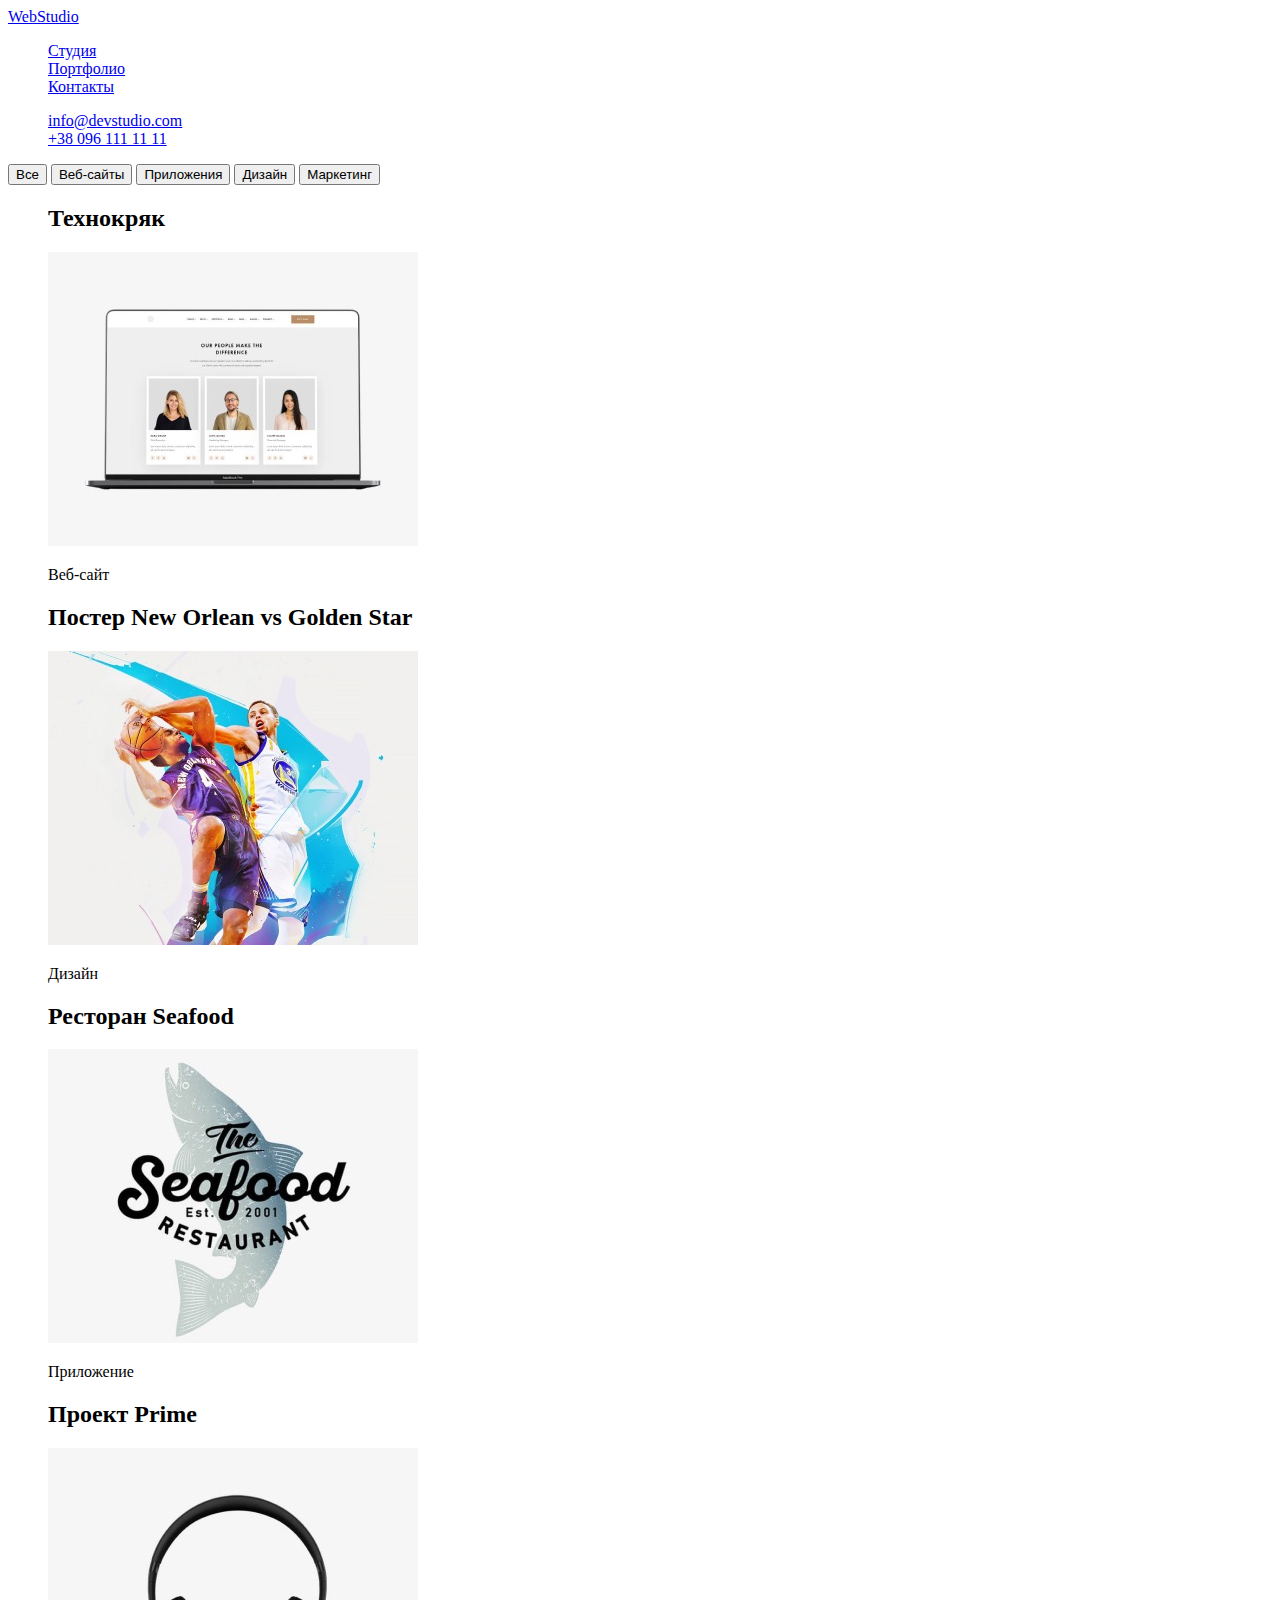
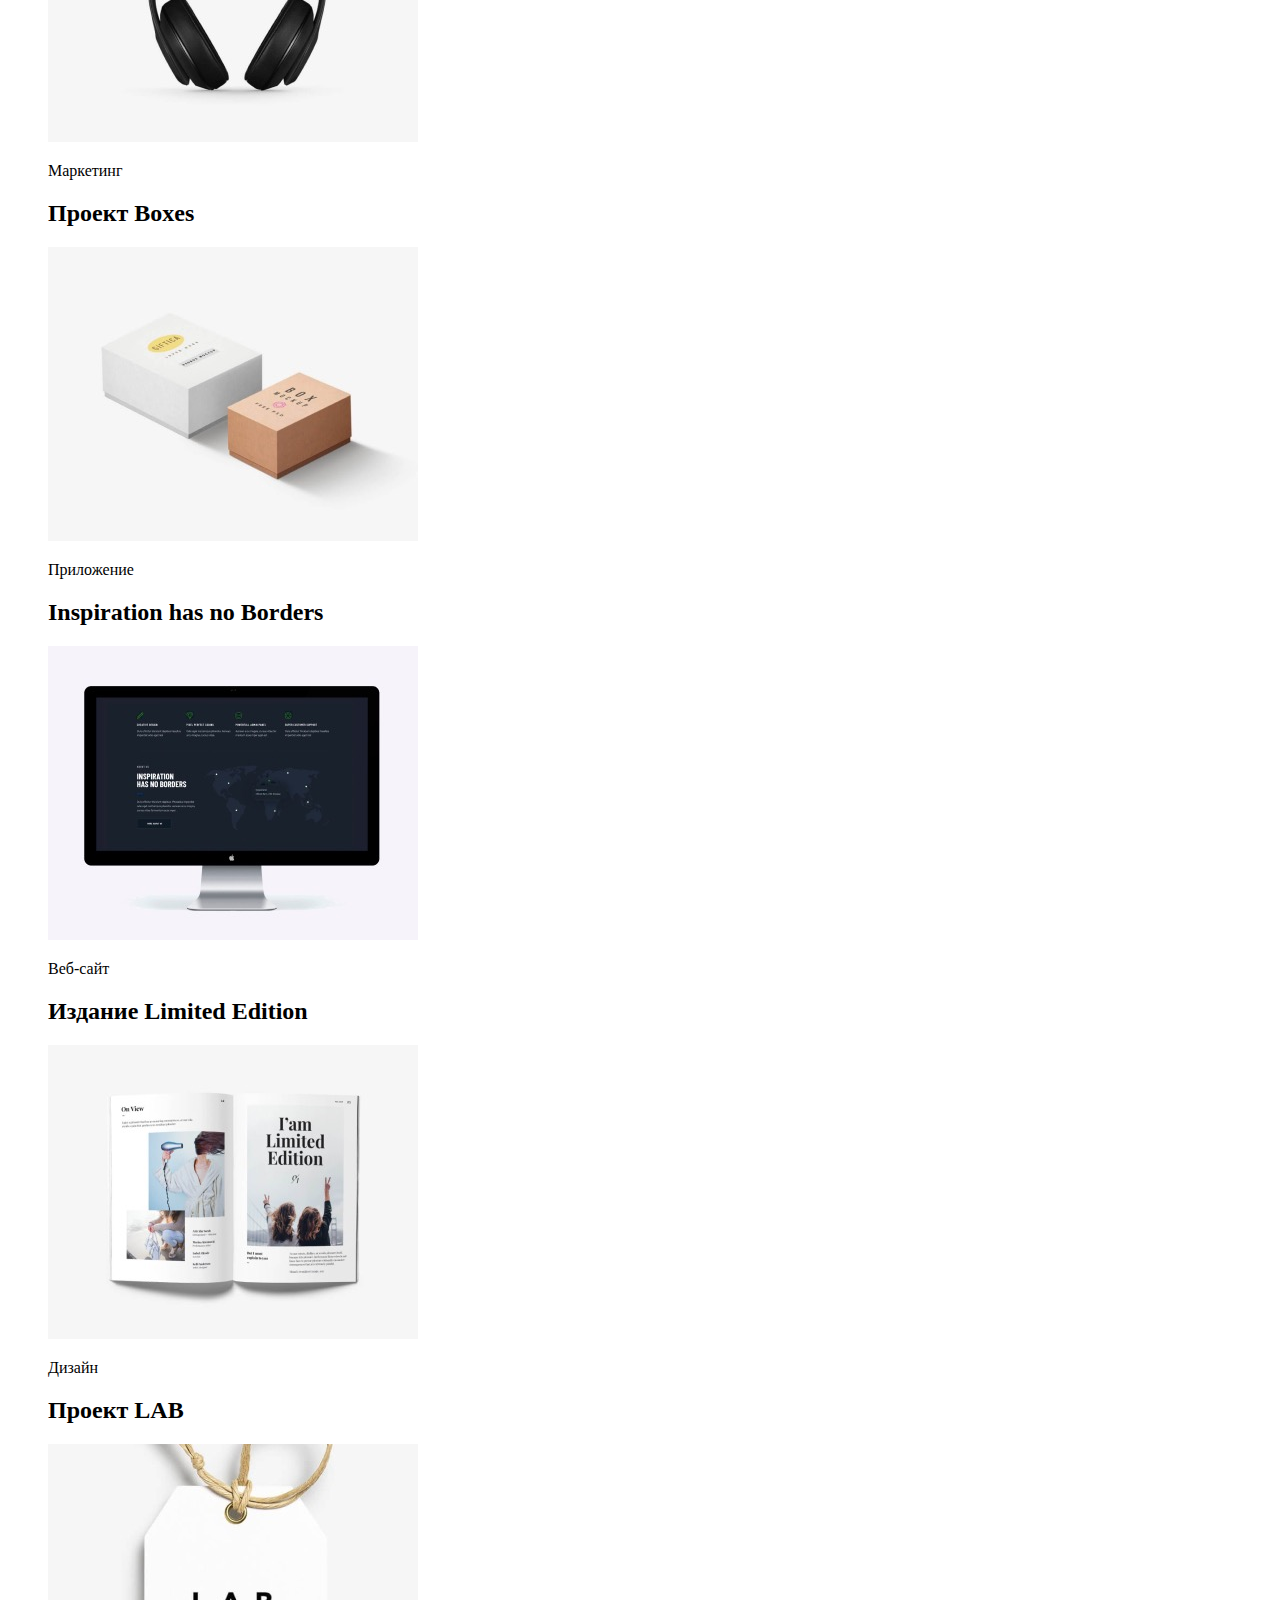
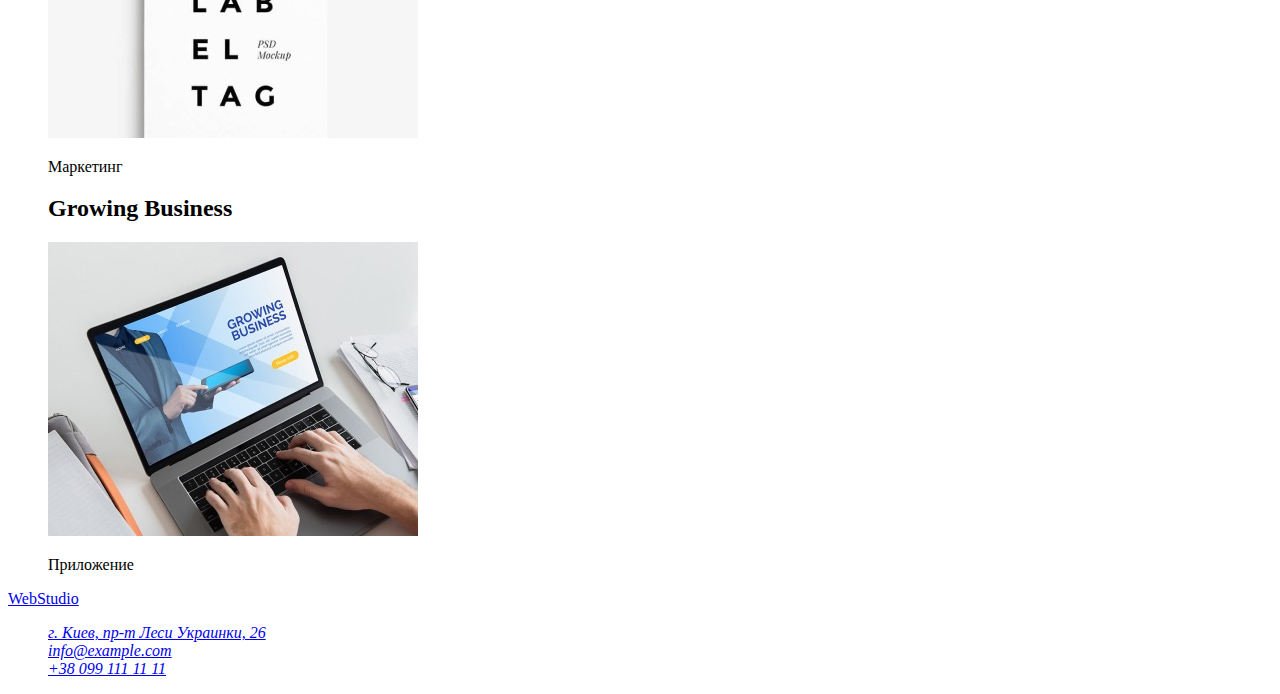
==== portfolio.html @ 584e2b4d "commit_4_11" ====
<!DOCTYPE html>
<html lang="ru">
<head>
    <meta charset="UTF-8">
    <meta http-equiv="X-UA-Compatible" content="IE=edge">
    <meta name="viewport" content="width=device-width, initial-scale=1.0">
    <title>Портфолио WebStudio</title>
</head>
<body>
    <header>
        <nav>
            <a href="./index.html"> WebStudio</a>
    
            <ul type="none">
                <li><a href="./index.html">Студия</a></li>
                <li><a href="./portfolio.html">Портфолио</a></li>
                <li><a href="./contacts">Контакты</a></li>
            </ul>
        </nav>
    
        <ul type="none">
            <li><a href="mailto:info@devstudio.com">info@devstudio.com</a> </li>
            <li><a href="tel:+380961111111">+38 096 111 11 11</a> </li>
        </ul>
    </header>
<main>

    <h1 visibility: hidden>Портфолио Работ WebStudio</h1>

    <button type="button">Все</button>
    <button type="button">Веб-сайты</button>
    <button type="button">Приложения</button>
    <button type="button">Дизайн</button>
    <button type="button">Маркетинг</button>

    <ul type="none">
        <li><h2>Технокряк</h2><img src="./images/case1.jpg" alt="Веб-сайт Технокряк" width="370" height="294"><p>Веб-сайт</p></li>
        <li><h2>Постер New Orlean vs Golden Star</h2><img src="./images/case2.jpg" alt="Дизайн Постер New Orlean vs Golden Star" width="370" height="294"><p>Дизайн</p></li>
        <li><h2>Ресторан Seafood</h2><img src="./images/case3.jpg" alt="Приложение Ресторан Seafood" width="370" height="294"><p>Приложение</p></li>
        <li><h2>Проект Prime</h2><img src="./images/case4.jpg" alt="Маркетинг Проект Prime" width="370" height="294"><p>Маркетинг</p></li>
        <li><h2>Проект Boxes</h2><img src="./images/case5.jpg" alt="Приложение Проект Boxes" width="370" height="294"><p>Приложение</p></li>
        <li><h2 lang="en">Inspiration has no Borders</h2><img src="./images/case6.jpg" alt="Веб-сайт Inspiration has no Borders" width="370" height="294"><p>Веб-сайт</p></li>
        <li><h2>Издание Limited Edition</h2><img src="./images/case7.jpg" alt="Дизайн Издание Limited Edition" width="370" height="294"><p>Дизайн</p></li>
        <li><h2>Проект LAB</h2><img src="./images/case8.jpg" alt="Маркетинг Проект LAB" width="370" height="294"><p>Маркетинг</p></li>
        <li><h2 lang="en">Growing Business</h2><img src="./images/case9.jpg" alt="Приложение Growing Business" width="370" height="294"><p>Приложение</p></li>
    </ul>


</main>


    <footer>
        <a href="./index.html">WebStudio</a>
        <address>
            <ul type="none">
                <li><a href="https://goo.gl/maps/aRRkFb3PzJFJw8Fk9" target="_blank">г. Киев, пр-т Леси Украинки, 26</a></li>
                <li><a href="mailto:info@devstudio.com">info@example.com</a></li>
                <li><a href="tel:+380961111111">+38 099 111 11 11</a></li>
            </ul>
        </address>
    </footer>

</body>
</html>
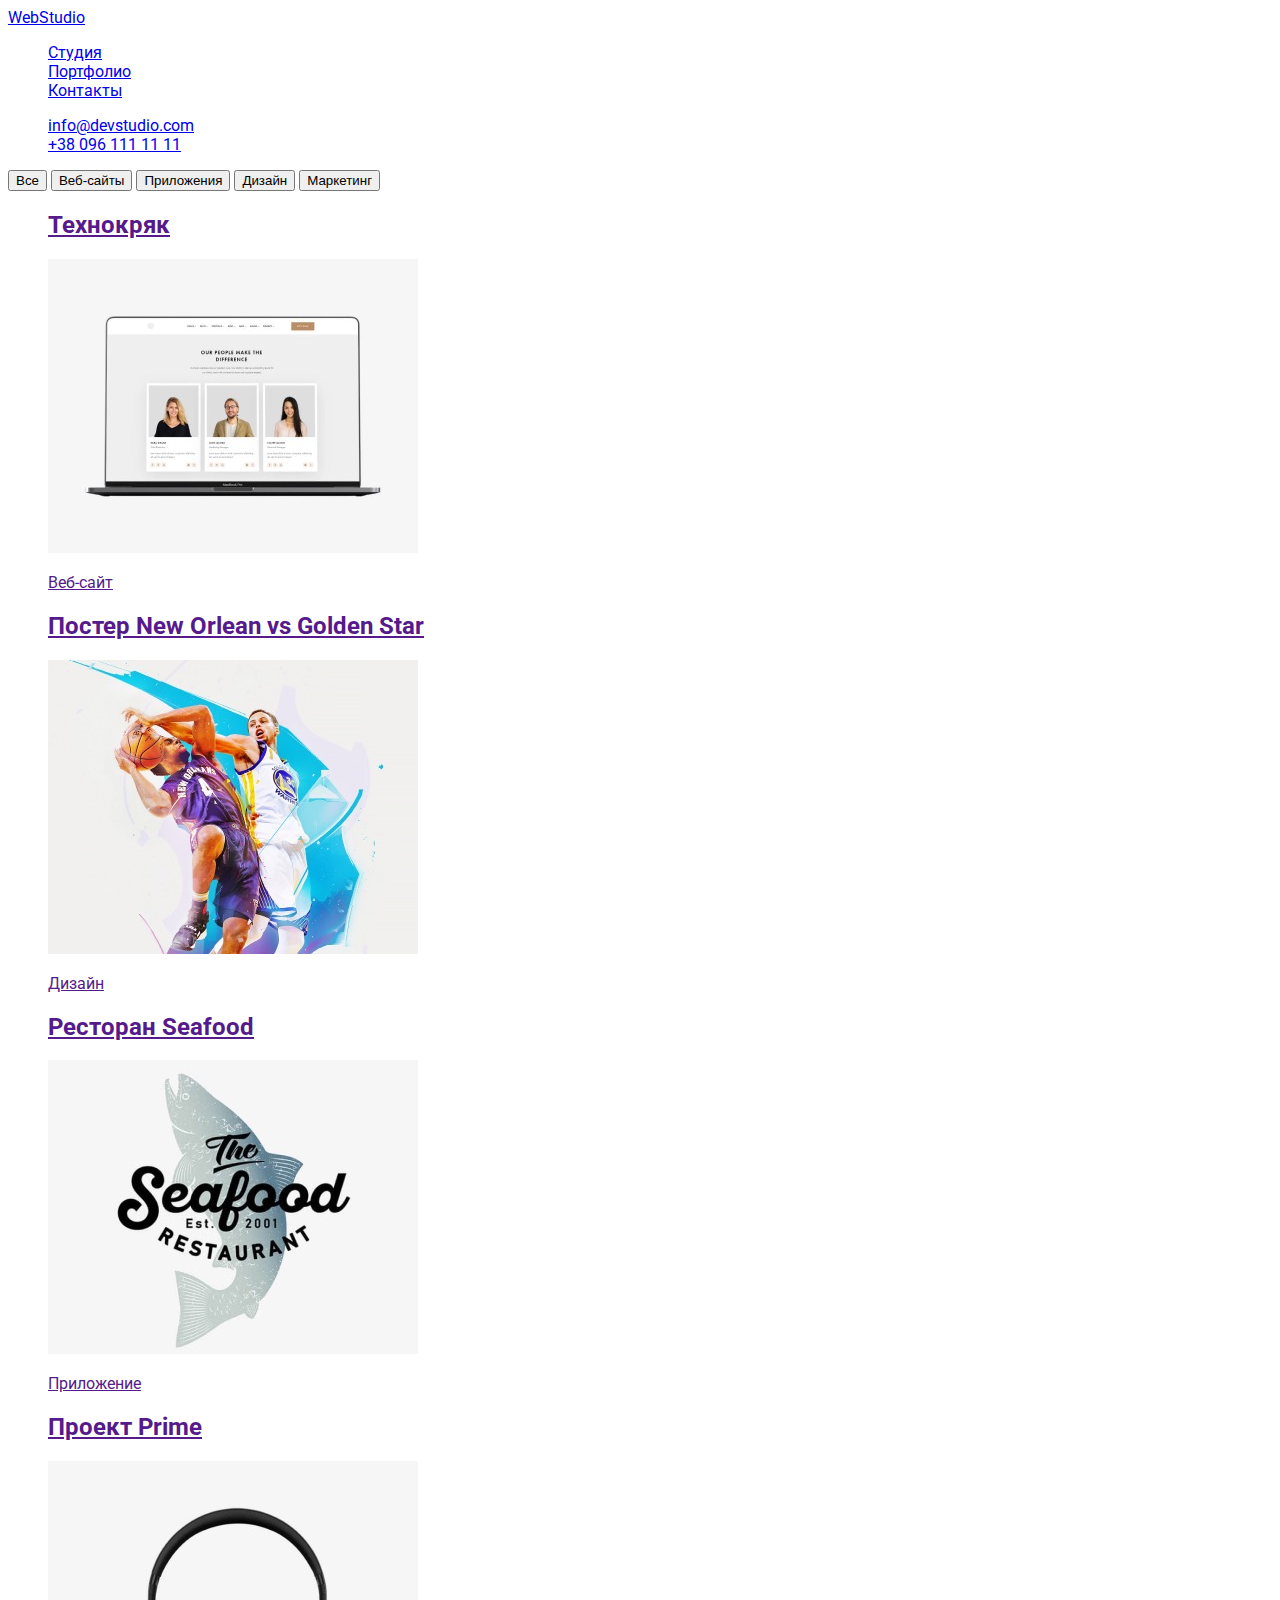
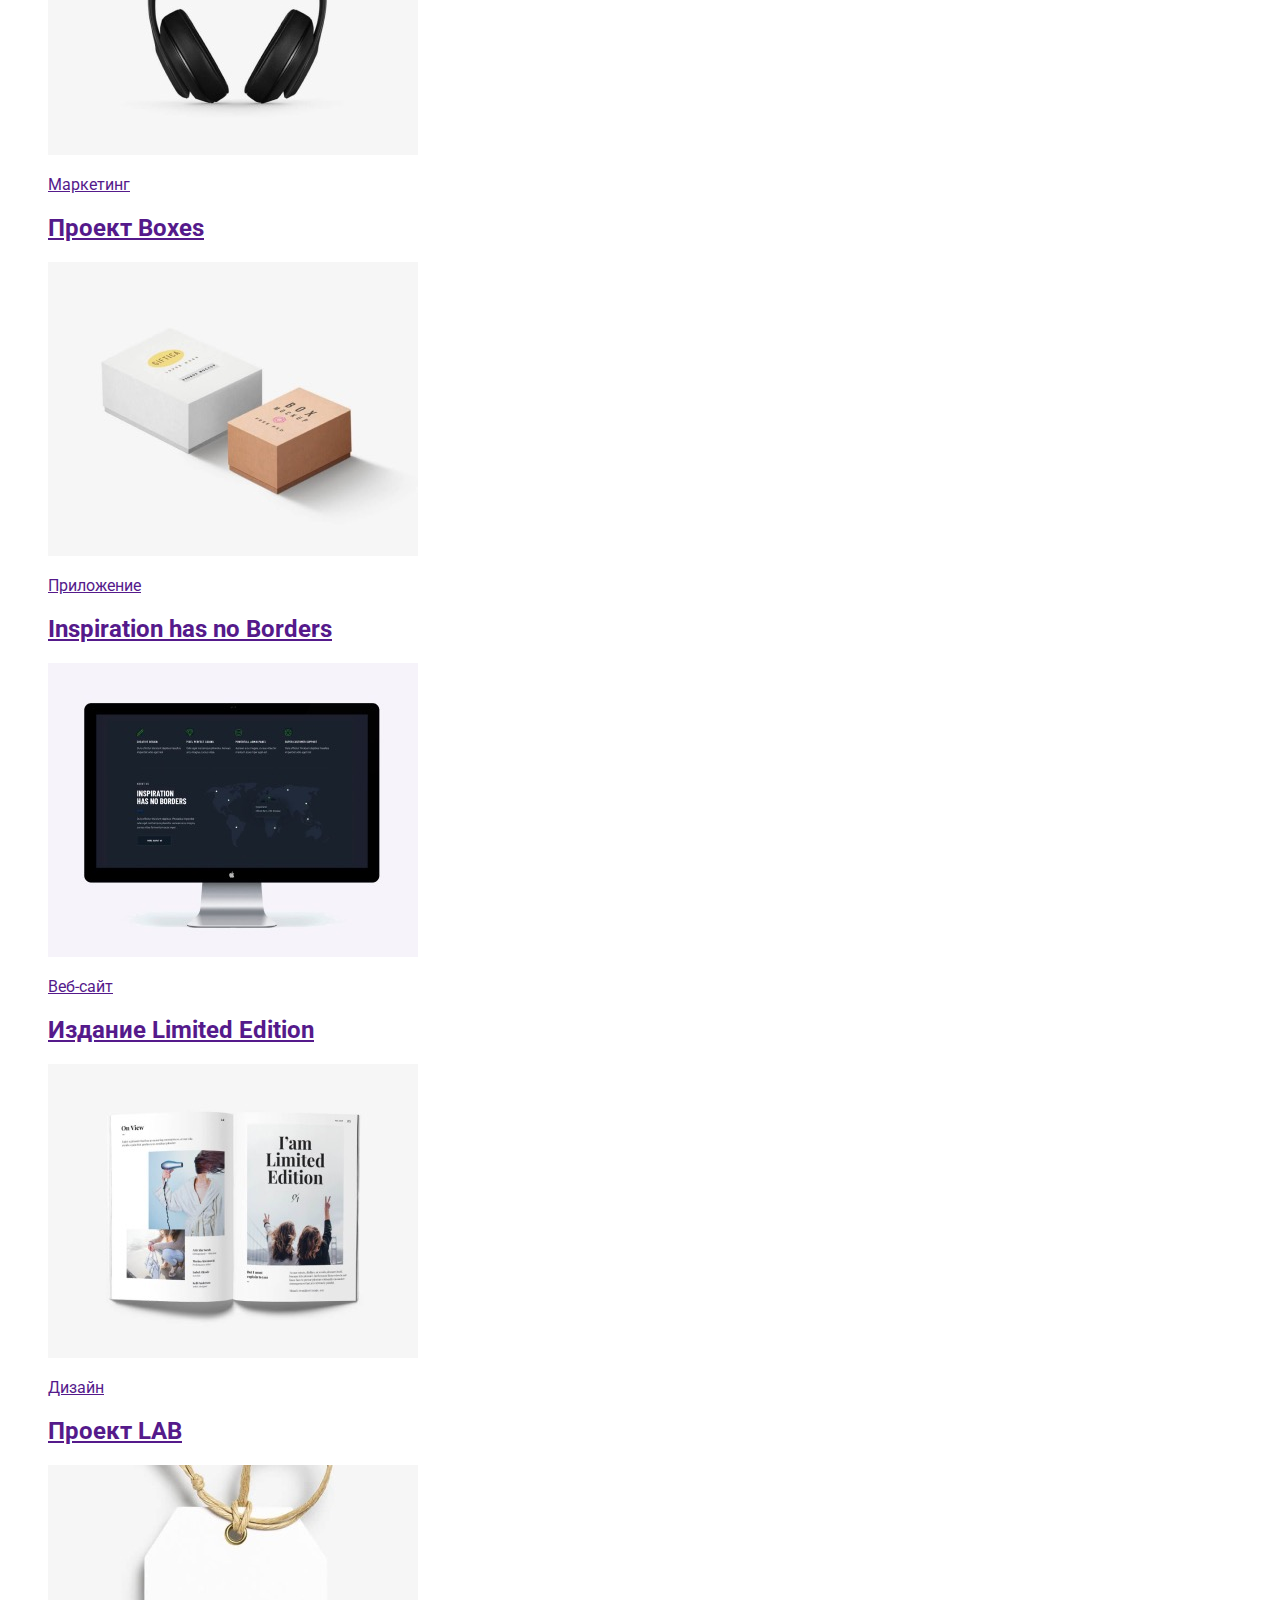
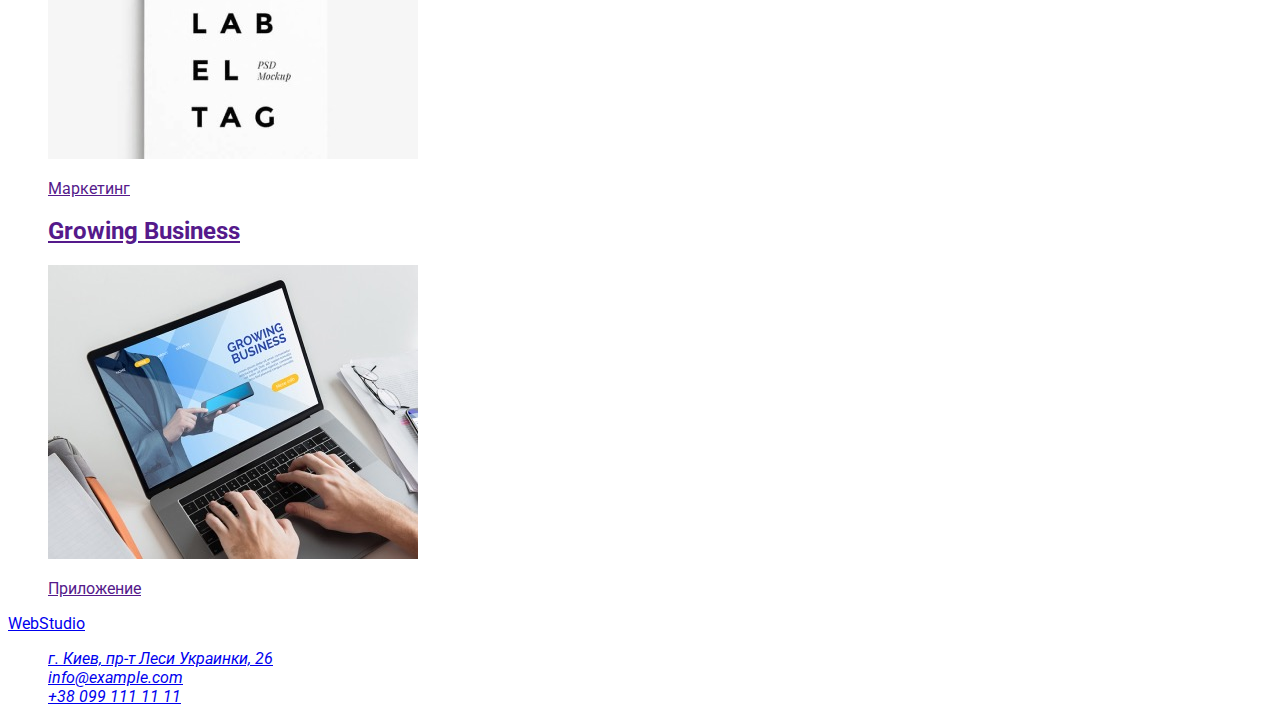
==== commit a111c3b6: "Header" ====
--- a/portfolio.html
+++ b/portfolio.html
@@ -5,6 +5,11 @@
     <meta http-equiv="X-UA-Compatible" content="IE=edge">
     <meta name="viewport" content="width=device-width, initial-scale=1.0">
     <title>Портфолио WebStudio</title>
+    <link rel="preconnect" href="https://fonts.googleapis.com">
+    <link rel="preconnect" href="https://fonts.gstatic.com" crossorigin>
+    <link href="https://fonts.googleapis.com/css2?family=Raleway:wght@700&family=Roboto:wght@400;500;700;900&display=swap"
+    rel="stylesheet">
+    <link rel="stylesheet" href="./css/styles.css">
 </head>
 <body>
     <header>
@@ -34,15 +39,15 @@
     <button type="button">Маркетинг</button>
 
     <ul type="none">
-        <li><h2>Технокряк</h2><img src="./images/case1.jpg" alt="Веб-сайт Технокряк" width="370" height="294"><p>Веб-сайт</p></li>
-        <li><h2>Постер New Orlean vs Golden Star</h2><img src="./images/case2.jpg" alt="Дизайн Постер New Orlean vs Golden Star" width="370" height="294"><p>Дизайн</p></li>
-        <li><h2>Ресторан Seafood</h2><img src="./images/case3.jpg" alt="Приложение Ресторан Seafood" width="370" height="294"><p>Приложение</p></li>
-        <li><h2>Проект Prime</h2><img src="./images/case4.jpg" alt="Маркетинг Проект Prime" width="370" height="294"><p>Маркетинг</p></li>
-        <li><h2>Проект Boxes</h2><img src="./images/case5.jpg" alt="Приложение Проект Boxes" width="370" height="294"><p>Приложение</p></li>
-        <li><h2 lang="en">Inspiration has no Borders</h2><img src="./images/case6.jpg" alt="Веб-сайт Inspiration has no Borders" width="370" height="294"><p>Веб-сайт</p></li>
-        <li><h2>Издание Limited Edition</h2><img src="./images/case7.jpg" alt="Дизайн Издание Limited Edition" width="370" height="294"><p>Дизайн</p></li>
-        <li><h2>Проект LAB</h2><img src="./images/case8.jpg" alt="Маркетинг Проект LAB" width="370" height="294"><p>Маркетинг</p></li>
-        <li><h2 lang="en">Growing Business</h2><img src="./images/case9.jpg" alt="Приложение Growing Business" width="370" height="294"><p>Приложение</p></li>
+        <li><a href=""><h2>Технокряк</h2><img src="./images/case1.jpg" alt="Веб-сайт Технокряк" width="370" height="294"><p>Веб-сайт</p></a></li>
+        <li><a href=""><h2>Постер New Orlean vs Golden Star</h2><img src="./images/case2.jpg" alt="Дизайн Постер New Orlean vs Golden Star" width="370" height="294"><p>Дизайн</p></a></li>
+        <li><a href=""><h2>Ресторан Seafood</h2><img src="./images/case3.jpg" alt="Приложение Ресторан Seafood" width="370" height="294"><p>Приложение</p></a></li>
+        <li><a href=""><h2>Проект Prime</h2><img src="./images/case4.jpg" alt="Маркетинг Проект Prime" width="370" height="294"><p>Маркетинг</p></a></li>
+        <li><a href=""><h2>Проект Boxes</h2><img src="./images/case5.jpg" alt="Приложение Проект Boxes" width="370" height="294"><p>Приложение</p></a></li>
+        <li><a href=""><h2 lang="en">Inspiration has no Borders</h2><img src="./images/case6.jpg" alt="Веб-сайт Inspiration has no Borders" width="370" height="294"><p>Веб-сайт</p></a></li>
+        <li><a href=""><h2>Издание Limited Edition</h2><img src="./images/case7.jpg" alt="Дизайн Издание Limited Edition" width="370" height="294"><p>Дизайн</p></a></li>
+        <li><a href=""><h2>Проект LAB</h2><img src="./images/case8.jpg" alt="Маркетинг Проект LAB" width="370" height="294"><p>Маркетинг</p></a></li>
+        <li><a href=""><h2 lang="en">Growing Business</h2><img src="./images/case9.jpg" alt="Приложение Growing Business" width="370" height="294"><p>Приложение</p></a></li>
     </ul>
 
 
--- a/css/styles.css
+++ b/css/styles.css
@@ -0,0 +1,57 @@
+:root {
+  --brand-color: #2196f3;
+  --section: #2f303a;
+  --section-extra: #f5f4fa;
+  --text-important: #212121;
+  --brand-header: #000000;
+  --brand-footer: #ffffff;
+}
+
+body {
+  font-family: "Roboto", "Helvetica Neue", "Verdana", "Tahoma", sans-serif;
+  color: #757575;
+}
+
+.link {
+  text-decoration: none;
+}
+
+.logo {
+  font-family: "Raleway";
+  font-weight: 700;
+  font-size: 26px;
+  line-height: 1.2;
+  letter-spacing: 0.03em;
+  color: var(--brand-color);
+}
+
+.brand-header {
+  color: var(--brand-header);
+}
+
+.brand-footer {
+  color: var(--brand-footer);
+}
+
+.header-item {
+  color: var(--text-important);
+  font-weight: 500;
+  font-size: 14px;
+  line-height: 1.14;
+  letter-spacing: 0.02em;
+  text-decoration: none;
+}
+
+.header-item:hover,
+.header-item:focus {
+  color: var(--brand-color);
+}
+
+.header-contacts {
+  color: var(--text-important);
+  font-weight: 500;
+  font-size: 14px;
+  line-height: 1.14;
+  letter-spacing: 0.02em;
+  text-decoration: none;
+}
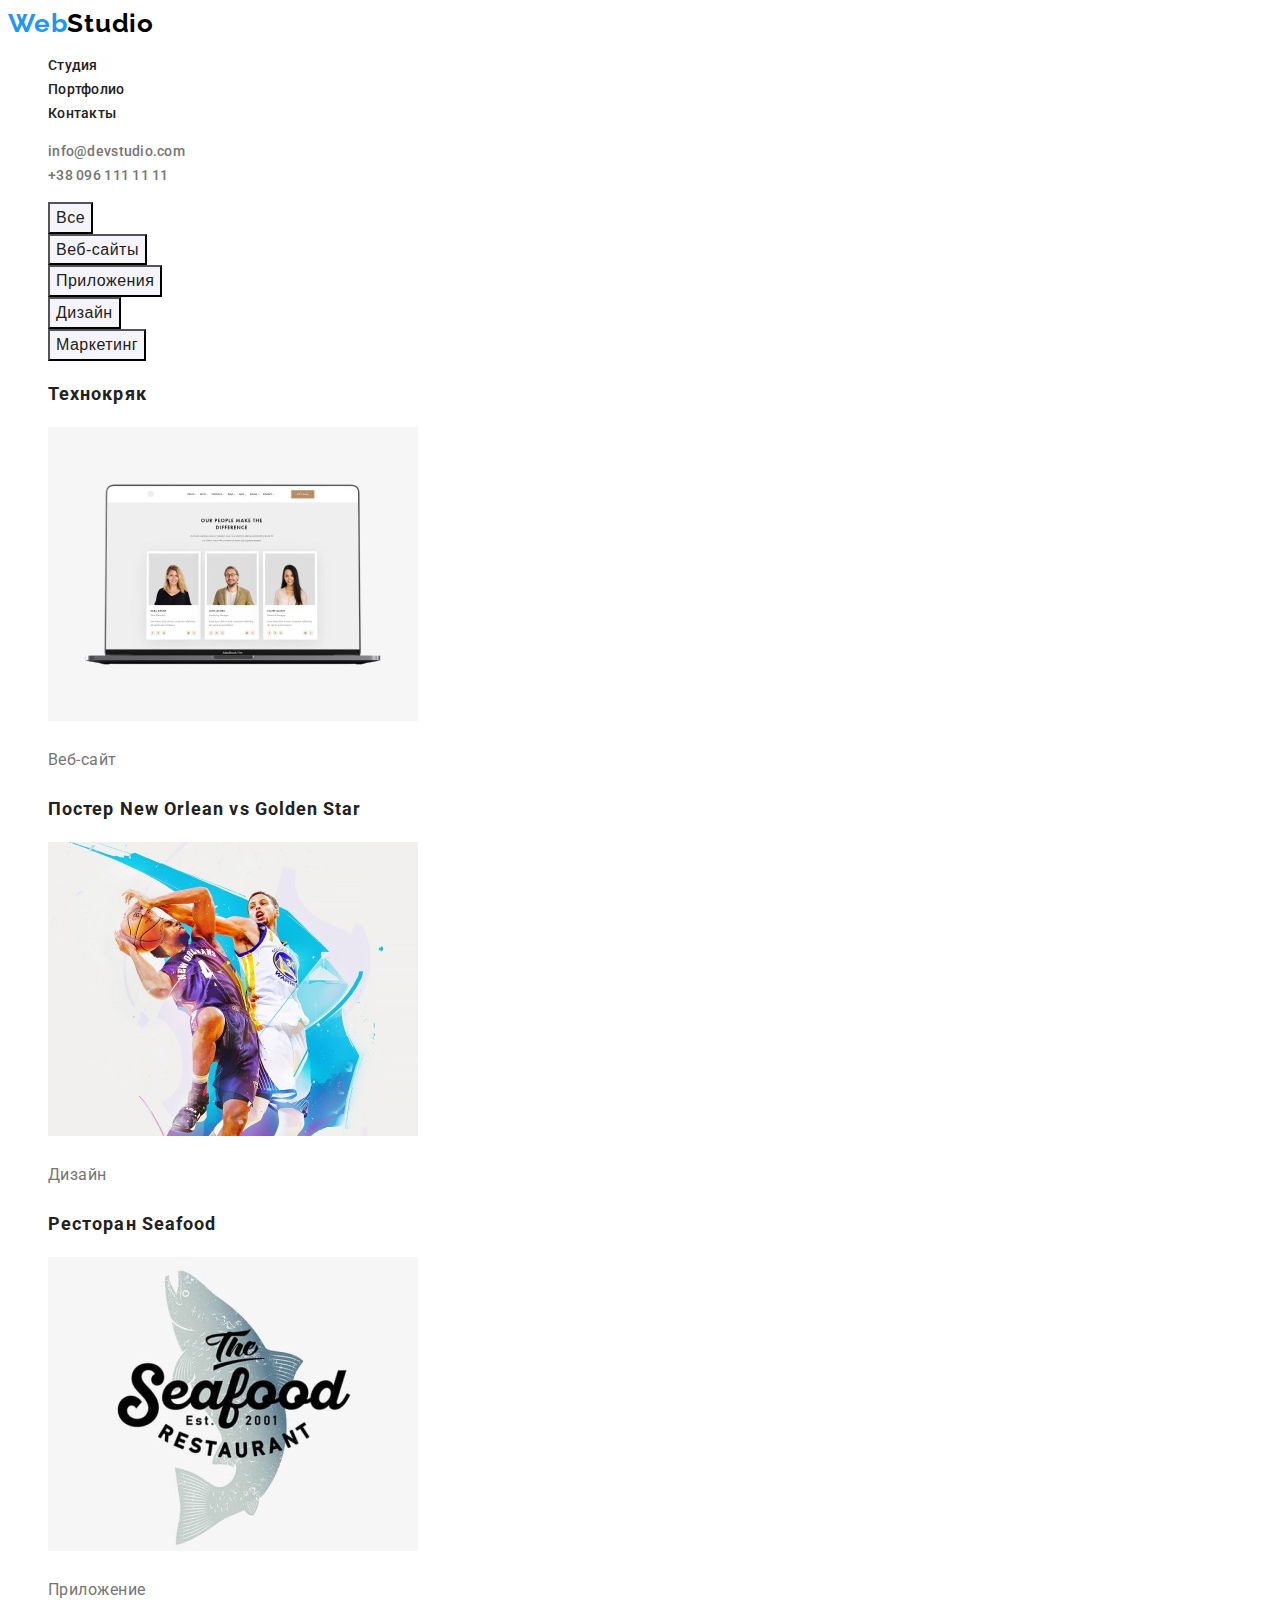
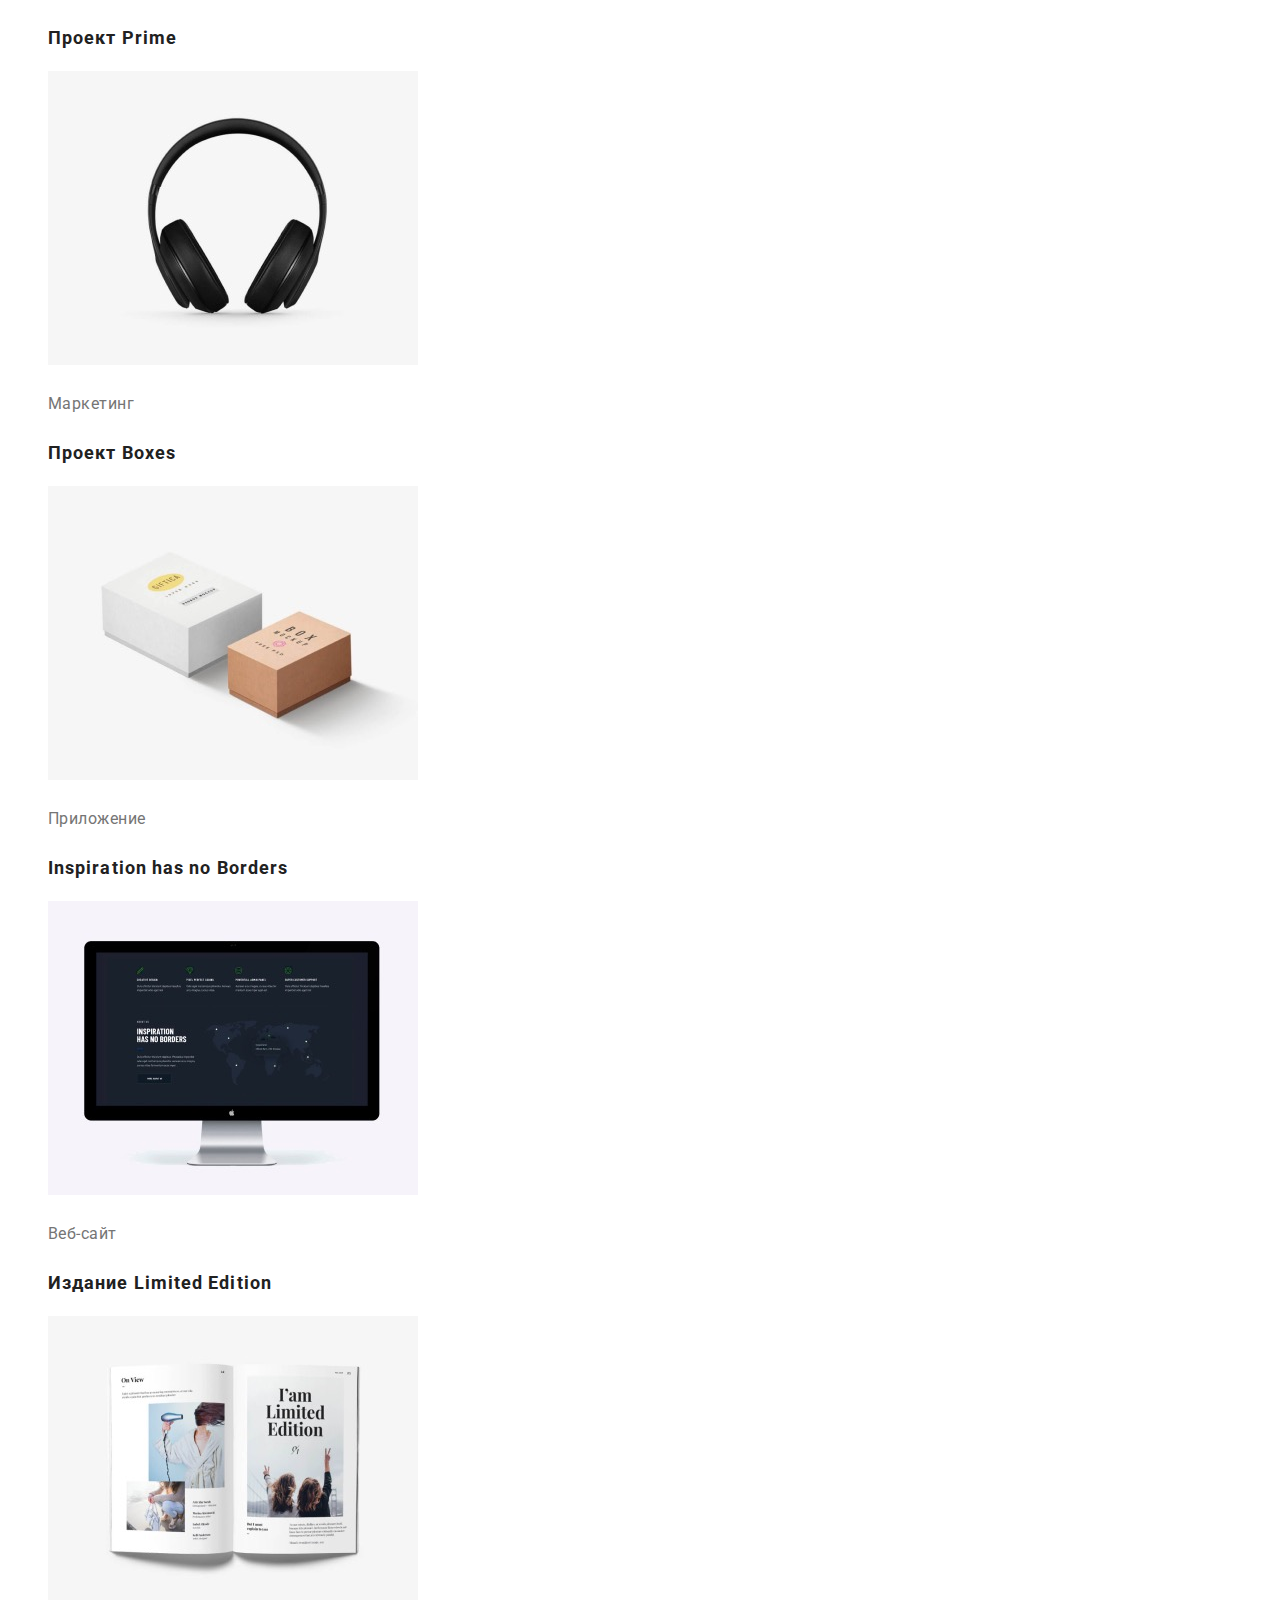
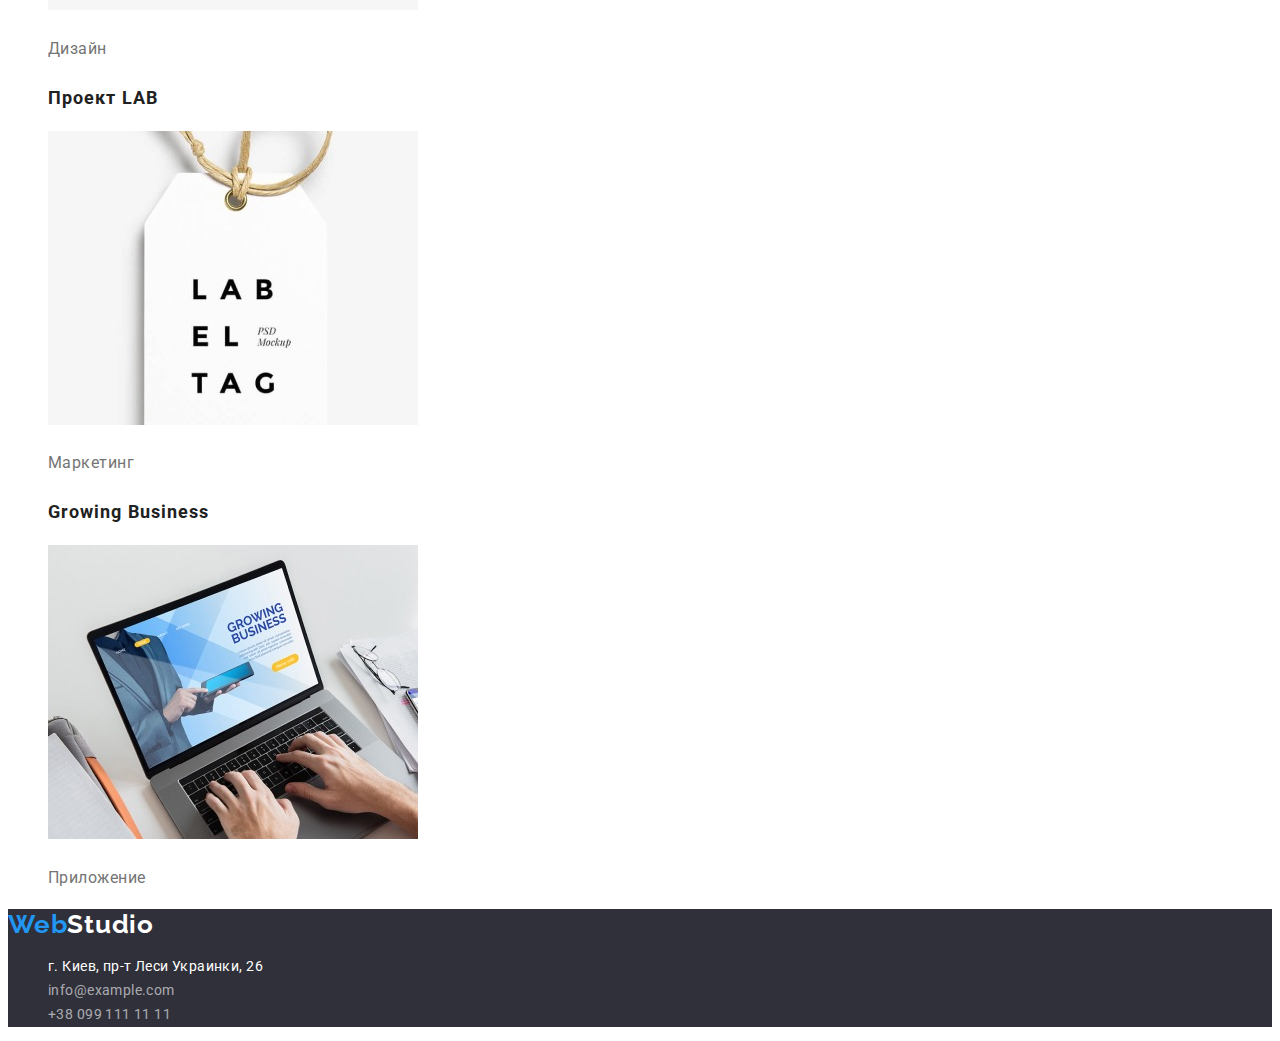
==== commit 654a013f: "Homework_1st_draft" ====
--- a/portfolio.html
+++ b/portfolio.html
@@ -14,53 +14,54 @@
 <body>
     <header>
         <nav>
-            <a href="./index.html"> WebStudio</a>
+            <a class="logo link" href="./index.html"> Web<span class="brand-header">Studio</span></a>
     
-            <ul type="none">
-                <li><a href="./index.html">Студия</a></li>
-                <li><a href="./portfolio.html">Портфолио</a></li>
-                <li><a href="./contacts">Контакты</a></li>
+            <ul class="list">
+                <li><a class="header-item navigation" href="./index.html">Студия</a></li>
+                <li><a class="header-item navigation" href="./portfolio.html">Портфолио</a></li>
+                <li><a class="header-item navigation" href="./contacts">Контакты</a></li>
             </ul>
         </nav>
     
-        <ul type="none">
-            <li><a href="mailto:info@devstudio.com">info@devstudio.com</a> </li>
-            <li><a href="tel:+380961111111">+38 096 111 11 11</a> </li>
+        <ul class="list">
+            <li><a class="header-item contacts" href="mailto:info@devstudio.com">info@devstudio.com</a> </li>
+            <li><a class="header-item contacts" href="tel:+380961111111">+38 096 111 11 11</a> </li>
         </ul>
     </header>
 <main>
 
-    <h1 visibility: hidden>Портфолио Работ WebStudio</h1>
+    <h1 class="hidden">Портфолио Работ WebStudio</h1>
+<ul class="list">
+    <li><button class="filter" type="button">Все</button></li>
+    <li><button class="filter" type="button">Веб-сайты</button></li>
+    <li><button class="filter" type="button">Приложения</button></li>
+    <li><button class="filter" type="button">Дизайн</button></li>
+    <li><button class="filter" type="button">Маркетинг</button></li>
+</ul>
 
-    <button type="button">Все</button>
-    <button type="button">Веб-сайты</button>
-    <button type="button">Приложения</button>
-    <button type="button">Дизайн</button>
-    <button type="button">Маркетинг</button>
-
-    <ul type="none">
-        <li><a href=""><h2>Технокряк</h2><img src="./images/case1.jpg" alt="Веб-сайт Технокряк" width="370" height="294"><p>Веб-сайт</p></a></li>
-        <li><a href=""><h2>Постер New Orlean vs Golden Star</h2><img src="./images/case2.jpg" alt="Дизайн Постер New Orlean vs Golden Star" width="370" height="294"><p>Дизайн</p></a></li>
-        <li><a href=""><h2>Ресторан Seafood</h2><img src="./images/case3.jpg" alt="Приложение Ресторан Seafood" width="370" height="294"><p>Приложение</p></a></li>
-        <li><a href=""><h2>Проект Prime</h2><img src="./images/case4.jpg" alt="Маркетинг Проект Prime" width="370" height="294"><p>Маркетинг</p></a></li>
-        <li><a href=""><h2>Проект Boxes</h2><img src="./images/case5.jpg" alt="Приложение Проект Boxes" width="370" height="294"><p>Приложение</p></a></li>
-        <li><a href=""><h2 lang="en">Inspiration has no Borders</h2><img src="./images/case6.jpg" alt="Веб-сайт Inspiration has no Borders" width="370" height="294"><p>Веб-сайт</p></a></li>
-        <li><a href=""><h2>Издание Limited Edition</h2><img src="./images/case7.jpg" alt="Дизайн Издание Limited Edition" width="370" height="294"><p>Дизайн</p></a></li>
-        <li><a href=""><h2>Проект LAB</h2><img src="./images/case8.jpg" alt="Маркетинг Проект LAB" width="370" height="294"><p>Маркетинг</p></a></li>
-        <li><a href=""><h2 lang="en">Growing Business</h2><img src="./images/case9.jpg" alt="Приложение Growing Business" width="370" height="294"><p>Приложение</p></a></li>
+    <ul class="list">
+        <li><a class="link" href=""><h2 class="project-name">Технокряк</h2><img src="./images/case1.jpg" alt="Веб-сайт Технокряк" width="370" height="294"><p class="project-definition">Веб-сайт</p></a></li>
+        <li><a class="link" href=""><h2 class="project-name">Постер New Orlean vs Golden Star</h2><img src="./images/case2.jpg" alt="Дизайн Постер New Orlean vs Golden Star" width="370" height="294"><p class="project-definition">Дизайн</p></a></li>
+        <li><a class="link" href=""><h2 class="project-name">Ресторан Seafood</h2><img src="./images/case3.jpg" alt="Приложение Ресторан Seafood" width="370" height="294"><p class="project-definition">Приложение</p></a></li>
+        <li><a class="link" href=""><h2 class="project-name">Проект Prime</h2><img src="./images/case4.jpg" alt="Маркетинг Проект Prime" width="370" height="294"><p class="project-definition">Маркетинг</p></a></li>
+        <li><a class="link" href=""><h2 class="project-name">Проект Boxes</h2><img src="./images/case5.jpg" alt="Приложение Проект Boxes" width="370" height="294"><p class="project-definition">Приложение</p></a></li>
+        <li><a class="link" href=""><h2 class="project-name" lang="en">Inspiration has no Borders</h2><img src="./images/case6.jpg" alt="Веб-сайт Inspiration has no Borders" width="370" height="294"><p class="project-definition">Веб-сайт</p></a></li>
+        <li><a class="link" href=""><h2 class="project-name">Издание Limited Edition</h2><img src="./images/case7.jpg" alt="Дизайн Издание Limited Edition" width="370" height="294"><p class="project-definition">Дизайн</p></a></li>
+        <li><a class="link" href=""><h2 class="project-name">Проект LAB</h2><img src="./images/case8.jpg" alt="Маркетинг Проект LAB" width="370" height="294"><p class="project-definition">Маркетинг</p></a></li>
+        <li><a class="link" href=""><h2 class="project-name" lang="en">Growing Business</h2><img src="./images/case9.jpg" alt="Приложение Growing Business" width="370" height="294"><p class="project-definition">Приложение</p></a></li>
     </ul>
 
 
 </main>
 
 
-    <footer>
-        <a href="./index.html">WebStudio</a>
+    <footer class="footer">
+        <a class="logo link" href="./index.html">Web<span class="brand-footer">Studio</span></a>
         <address>
-            <ul type="none">
-                <li><a href="https://goo.gl/maps/aRRkFb3PzJFJw8Fk9" target="_blank">г. Киев, пр-т Леси Украинки, 26</a></li>
-                <li><a href="mailto:info@devstudio.com">info@example.com</a></li>
-                <li><a href="tel:+380961111111">+38 099 111 11 11</a></li>
+            <ul class="list">
+                <li><a class="address-street" href="https://goo.gl/maps/aRRkFb3PzJFJw8Fk9" target="_blank">г. Киев, пр-т Леси Украинки, 26</a></li>
+                <li><a class="address-contacts link" href="mailto:info@devstudio.com">info@example.com</a></li>
+                <li><a class="address-contacts link" href="tel:+380961111111">+38 099 111 11 11</a></li>
             </ul>
         </address>
     </footer>
--- a/css/styles.css
+++ b/css/styles.css
@@ -1,20 +1,31 @@
 :root {
   --brand-color: #2196f3;
-  --section: #2f303a;
+  --text-main: #757575;
+  --section-background: #2f303a;
   --section-extra: #f5f4fa;
   --text-important: #212121;
   --brand-header: #000000;
-  --brand-footer: #ffffff;
+  --elements-white: #ffffff;
 }
 
 body {
   font-family: "Roboto", "Helvetica Neue", "Verdana", "Tahoma", sans-serif;
-  color: #757575;
+  color: var(--text-main);
+  font-size: 14px;
+  line-height: 1.71;
+  letter-spacing: 0.03em;
+  background: var(--elements-white);
 }
 
 .link {
   text-decoration: none;
 }
+
+.list {
+  list-style: none;
+}
+
+/* header */
 
 .logo {
   font-family: "Raleway";
@@ -30,28 +41,162 @@
 }
 
 .brand-footer {
-  color: var(--brand-footer);
+  color: var(--elements-white);
 }
 
 .header-item {
-  color: var(--text-important);
   font-weight: 500;
-  font-size: 14px;
   line-height: 1.14;
   letter-spacing: 0.02em;
   text-decoration: none;
 }
 
+.navigation {
+  color: var(--text-important);
+}
+
+.contacts {
+  color: var(--text-main);
+}
+
 .header-item:hover,
-.header-item:focus {
+.header-item:focus,
+.address-street:focus,
+.address-street:hover,
+.address-contacts:focus,
+.address-contacts:hover {
   color: var(--brand-color);
 }
 
-.header-contacts {
-  color: var(--text-important);
+/* hero */
+
+.hero {
+  font-weight: 900;
+  font-size: 44px;
+  line-height: 1.36;
+  letter-spacing: 0.06em;
+  text-transform: uppercase;
+  text-align: center;
+  color: var(--elements-white);
+  background: var(--section-background);
+}
+
+.btn-hero {
+  font-family: inherit;
+  font-weight: 700px;
+  font-size: 16px;
+  line-height: 1.87;
+  letter-spacing: 0.06em;
+  color: var(--elements-white);
+  background: var(--brand-color);
+  cursor: pointer;
+}
+
+/*section 1 */
+
+.advantage-title {
+  font-weight: 700px;
+  line-height: 1.14;
+  letter-spacing: 0.03em;
+  text-transform: uppercase;
+  color: var(--text-important);
+}
+
+/*sections services & team */
+
+.section-title {
+  font-weight: 700px;
+  font-size: 36px;
+  line-height: 1.17;
+  text-align: center;
+  letter-spacing: 0.03em;
+  color: var(--text-important);
+}
+
+.section-team {
+  background: var(--section-extra);
+}
+
+.team-list {
+  font-size: 16px;
+  line-height: 1.19;
+  text-align: center;
+  letter-spacing: 0.03em;
+}
+
+.team-name {
+  font-weight: 500px;
+  color: var(--text-important);
+}
+
+.team-position {
+  color: var(--text-main);
+}
+
+/*address*/
+
+.footer {
+  background: var(--section-background);
+}
+
+.address-street {
+  color: var(--elements-white);
+  line-height: 1.71;
+  letter-spacing: 0.03em;
+  text-decoration: inherit;
+  font-style: normal;
+}
+
+.address-contacts {
+  line-height: 1.71;
+  letter-spacing: 0.03em;
+  color: rgba(255, 255, 255, 0.6);
+  font-style: normal;
+}
+
+/*portfolio page*/
+.hidden {
+  position: absolute;
+  clip: rect(0 0 0 0);
+  width: 1px;
+  height: 1px;
+  margin: -1px;
+  border: 0;
+  padding: 0;
+  overflow: hidden;
+}
+
+/*filters*/
+.filter {
   font-weight: 500;
-  font-size: 14px;
-  line-height: 1.14;
-  letter-spacing: 0.02em;
-  text-decoration: none;
-}
+  font-size: 16px;
+  line-height: 1.62;
+  text-align: center;
+  letter-spacing: 0.03em;
+  color: var(--text-important);
+  background: var(--section-extra);
+  cursor: pointer;
+}
+
+.filter:hover,
+.filter:focus {
+  color: var(--elements-white);
+  background: var(--brand-color);
+}
+
+/*projects list*/
+
+.project-name {
+  font-weight: 700;
+  font-size: 18px;
+  line-height: 2;
+  letter-spacing: 0.06em;
+  color: var(--text-important);
+}
+
+.project-definition {
+  font-size: 16px;
+  line-height: 1.87;
+  letter-spacing: 0.03em;
+  color: var(--text-main);
+}
